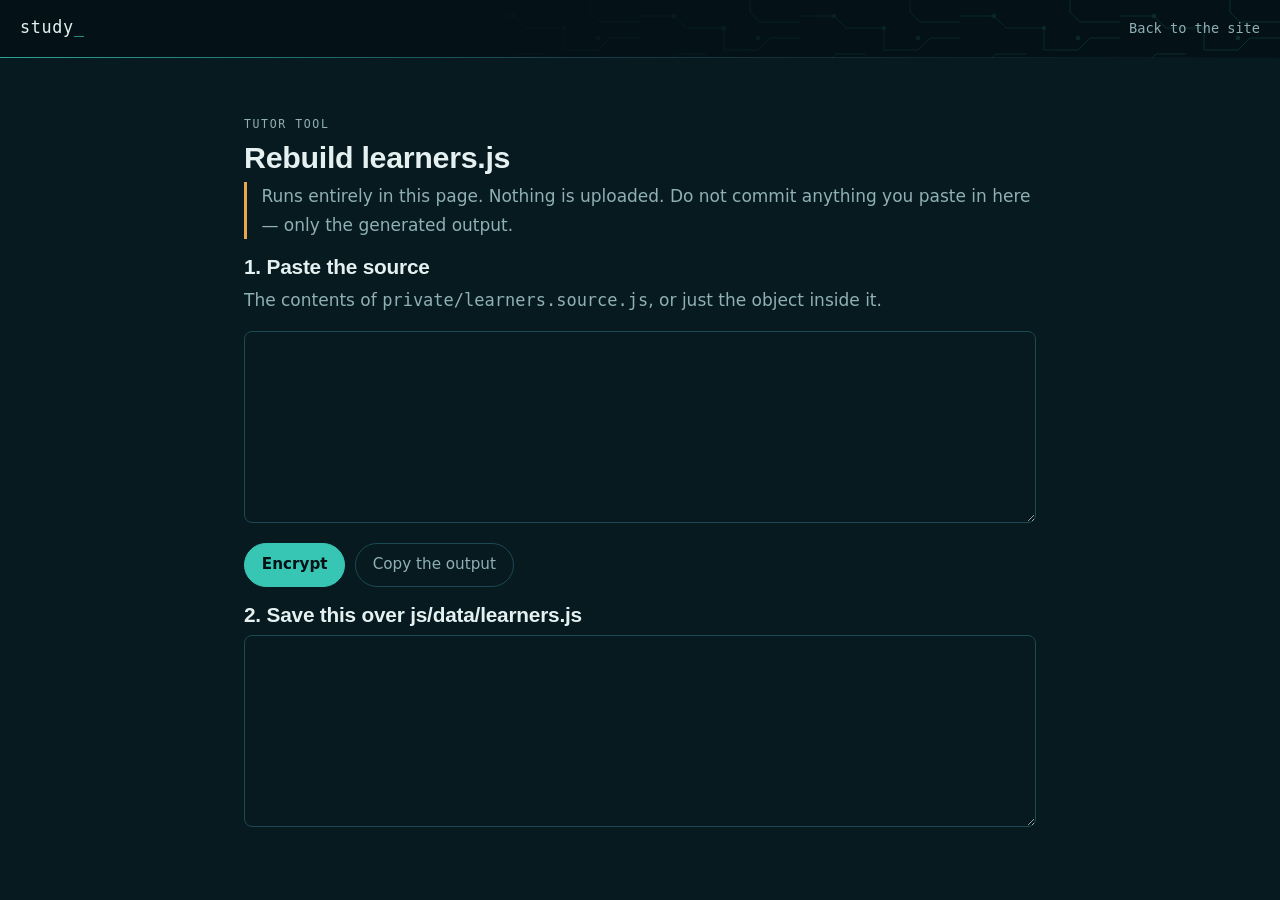
==== tools/encrypt.html @ 6f0c2e75 "Add files via upload" ====
<!DOCTYPE html>
<html lang="en">
<head>
<meta charset="utf-8">
<meta name="viewport" content="width=device-width, initial-scale=1">
<title>Rebuild learners.js</title>
<link rel="stylesheet" href="../css/style.css">
<style>
  .tool { max-width: 52rem; }
  .tool textarea {
    font-family: var(--font-mono); font-size: .85rem; width: 100%;
    min-height: 12rem; padding: .75rem; border: 1px solid var(--line);
    border-radius: 8px; background: var(--paper); color: var(--ink);
    resize: vertical; line-height: 1.5;
  }
  .tool textarea:focus { border-color: var(--teal); }
  .warn { border-left: 3px solid var(--amber); padding-left: .9rem; }
</style>
</head>
<body>

<header class="topbar">
  <span class="brand"><span class="brand-text">study<span class="brand-caret">_</span></span></span>
  <nav class="topnav"><a href="../index.html">Back to the site</a></nav>
  <div class="topbar-rule"></div>
</header>

<main class="stage">
<div class="page tool">

  <p class="eyebrow">Tutor tool</p>
  <h1>Rebuild learners.js</h1>

  <p class="warn muted">Runs entirely in this page. Nothing is uploaded.
  Do not commit anything you paste in here — only the generated output.</p>

  <h2>1. Paste the source</h2>
  <p class="muted">The contents of <code>private/learners.source.js</code>, or
  just the object inside it.</p>
  <textarea id="src" spellcheck="false"></textarea>

  <div class="btnrow">
    <button class="btn solid" id="go">Encrypt</button>
    <button class="btn quiet" id="copy">Copy the output</button>
  </div>

  <p id="status" class="muted"></p>

  <h2>2. Save this over js/data/learners.js</h2>
  <textarea id="out" spellcheck="false" readonly></textarea>

</div>
</main>

<script src="../js/crypto.js"></script>
<script>
(function () {
  var src = document.getElementById('src');
  var out = document.getElementById('out');
  var status = document.getElementById('status');

  var HEADER =
'/* ------------------------------------------------------------------\n' +
'   LEARNERS — generated file. Do not hand-edit.\n' +
'\n' +
'   Edit private/learners.source.js instead, then regenerate this with\n' +
'   tools/encrypt.html. The plaintext source is gitignored.\n' +
'\n' +
'   Each entry holds:\n' +
'     name    the child\'s name, in the clear because the login dropdown\n' +
'             has to render it\n' +
'     verify  a slow-derived check value for the password\n' +
'     data    levels, subjects, homework and topic queue, encrypted\n' +
'             with that password\n' +
'\n' +
'   So this file discloses who is taught. It does not disclose what any\n' +
'   named child is struggling with, which is the part that matters.\n' +
'\n' +
'   Still keep the repo private. This is defence in depth, not a reason\n' +
'   to relax the main protection.\n' +
'   ------------------------------------------------------------------ */\n\n' +
'window.LEARNERS = {\n';

  function parse(text) {
    var t = text.trim();
    var i = t.indexOf('{');
    var j = t.lastIndexOf('}');
    if (i < 0 || j < 0) throw new Error('No object found in that text.');
    return (new Function('return (' + t.slice(i, j + 1) + ');'))();
  }

  document.getElementById('go').addEventListener('click', function () {
    status.textContent = 'Working — the key derivation is slow on purpose.';
    out.value = '';

    setTimeout(function () {
      try {
        var source = parse(src.value);
        var slugs = Object.keys(source);
        if (!slugs.length) throw new Error('That object is empty.');

        var entries = slugs.map(function (slug) {
          var L = source[slug];
          if (!L.name) throw new Error(slug + ' has no name.');
          if (!L.password) throw new Error(slug + ' has no password.');
          if (!L.record) throw new Error(slug + ' has no record.');

          var blob = Crypt.encrypt(L.record, L.password);

          /* Refuse to emit anything that does not decrypt back. */
          if (JSON.stringify(Crypt.decrypt(blob, L.password)) !== JSON.stringify(L.record)) {
            throw new Error('Round trip failed for ' + slug + '. Nothing was written.');
          }

          var wrapped = blob.match(/.{1,64}/g)
            .map(function (x) { return "      '" + x + "'"; }).join(' +\n');

          return '\n  ' + slug + ': {\n' +
                 "    name: '" + L.name + "',\n" +
                 "    verify: '" + Crypt.verifier(L.password) + "',\n" +
                 '    data:\n' + wrapped + '\n  }';
        });

        out.value = HEADER + entries.join(',\n') + '\n\n};\n';
        status.textContent = slugs.length + ' learners encrypted and verified.';
      } catch (e) {
        status.textContent = 'Stopped: ' + e.message;
      }
    }, 20);
  });

  document.getElementById('copy').addEventListener('click', function () {
    if (!out.value) { status.textContent = 'Nothing to copy yet.'; return; }
    out.select();
    try { document.execCommand('copy'); status.textContent = 'Copied.'; }
    catch (e) { status.textContent = 'Select the box and copy manually.'; }
  });
})();
</script>

</body>
</html>
---- css/style.css ----
/* ============================================================
   Study — dark teal
   ============================================================ */
:root {
  /* Deep enough to be restful across an hour, with a single bright
     teal doing all the pointing. Amber appears only on hints and
     retries — never on anything that reads as a mark. */
  --paper:      #071A20;   /* page */
  --deep:       #041217;   /* header, deepest surface */
  --card:       #0C2830;   /* raised panels */
  --wash:       #10333D;   /* quiet fills */
  --line:       #1D4855;   /* borders */

  --ink:        #E4F1F0;
  --ink-soft:   #8FB0B4;

  --teal:       #38C6B4;   /* the one accent */
  --teal-d:     #21998C;
  --amber:      #E5A84C;
  --amber-wash: #2A2317;

  /* Circuit traces for the header and footer. Inline data URI, so no
     extra request and nothing to 404. */
  --trace: url("data:image/svg+xml,%3Csvg xmlns='http://www.w3.org/2000/svg' width='160' height='80' viewBox='0 0 160 80'%3E%3Cg fill='none' stroke='%2338C6B4' stroke-width='1'%3E%3Cpath d='M0 16h34l12 12h38'/%3E%3Cpath d='M84 28v22h34l12-12h30'/%3E%3Cpath d='M0 64h26l10-10h30'/%3E%3Cpath d='M110 0v12l10 10h40'/%3E%3C/g%3E%3Cg fill='%2338C6B4'%3E%3Ccircle cx='34' cy='16' r='2.2'/%3E%3Ccircle cx='84' cy='28' r='2.2'/%3E%3Ccircle cx='118' cy='38' r='2.2'/%3E%3Ccircle cx='26' cy='64' r='2.2'/%3E%3C/g%3E%3C/svg%3E");

  --rail-w: 3px;
  --radius: 10px;
  --measure: 42rem;

  --font-display: "Bricolage Grotesque", "Trebuchet MS", sans-serif;
  --font-body: "Atkinson Hyperlegible", "Verdana", system-ui, sans-serif;
  --font-mono: "IBM Plex Mono", ui-monospace, monospace;
}

* { box-sizing: border-box; }

html { -webkit-text-size-adjust: 100%; }

body {
  margin: 0;
  background: var(--paper);
  color: var(--ink);
  font-family: var(--font-body);
  font-size: 1.0625rem;
  line-height: 1.65;

  /* Column layout so the stage absorbs leftover height. */
  min-height: 100vh;
  display: flex;
  flex-direction: column;
}

h1, h2, h3 {
  font-family: var(--font-display);
  line-height: 1.15;
  margin: 0 0 .5rem;
  letter-spacing: -0.01em;
}

h1 { font-size: 1.9rem; }
h2 { font-size: 1.3rem; }
h3 { font-size: 1.05rem; }

p { margin: 0 0 1rem; }

a { color: var(--teal); }

:focus-visible {
  outline: 2px solid var(--amber);
  outline-offset: 2px;
}

.svg-defs { position: absolute; width: 0; height: 0; overflow: hidden; }

/* ============================================================
   Header
   ============================================================ */
.topbar {
  position: relative;
  display: flex;
  align-items: center;
  gap: 1rem;
  flex-wrap: wrap;
  padding: .9rem 1.25rem 1rem;
  background: var(--deep);
  color: var(--ink);
  overflow: hidden;
}

/* Traces drift in from the right and fade out before the wordmark. */
.topbar::after {
  content: "";
  position: absolute;
  inset: 0;
  background-image: var(--trace);
  background-repeat: repeat;
  background-size: 160px 80px;
  opacity: .16;
  -webkit-mask-image: linear-gradient(90deg, transparent 30%, #000 100%);
  mask-image: linear-gradient(90deg, transparent 30%, #000 100%);
  pointer-events: none;
}

.brand, .topnav { position: relative; z-index: 1; }

.brand {
  display: inline-flex;
  align-items: center;
  gap: .55rem;
  text-decoration: none;
  color: var(--ink);
}

.brand-mark {
  width: 1.55rem;
  height: 1.55rem;
  color: var(--teal);
  flex: none;
}

.brand-text {
  font-family: var(--font-mono);
  font-weight: 500;
  font-size: 1.05rem;
  letter-spacing: .04em;
}

.brand-caret {
  color: var(--teal);
  animation: blink 1.2s steps(1) infinite;
}

@keyframes blink { 0%, 55% { opacity: 1; } 56%, 100% { opacity: 0; } }

.topnav {
  display: flex;
  gap: 1.1rem;
  margin-left: auto;
  font-family: var(--font-mono);
  font-size: .85rem;
}

.topnav a {
  color: var(--ink-soft);
  text-decoration: none;
}

.topnav a:hover { color: var(--teal); }

/* Hairline under the header, brightest under the wordmark. */
.topbar-rule {
  position: absolute;
  left: 0; right: 0; bottom: 0;
  height: 1px;
  background: linear-gradient(90deg, var(--teal), var(--line) 45%, transparent);
  opacity: .8;
}

/* ============================================================
   Stage — short pages centre, long pages grow and scroll
   ============================================================ */
.stage {
  flex: 1 1 auto;
  display: flex;
  width: 100%;
}

.page {
  width: 100%;
  max-width: var(--measure);
  margin: auto;
  padding: 2.5rem 1.25rem 3rem;
}

/* ============================================================
   Footer
   ============================================================ */
.foot {
  position: relative;
  background: var(--deep);
  border-top: 1px solid var(--line);
  color: var(--ink-soft);
  font-size: .9rem;
  padding: 2.25rem 1.25rem 1.5rem;
}

.foot-trace {
  position: absolute;
  inset: 0;
  background-image: var(--trace);
  background-repeat: repeat;
  background-size: 160px 80px;
  opacity: .13;
  -webkit-mask-image: linear-gradient(180deg, #000, transparent 70%);
  mask-image: linear-gradient(180deg, #000, transparent 70%);
  pointer-events: none;
}

.foot-inner {
  position: relative;
  z-index: 1;
  max-width: var(--measure);
  margin: 0 auto;
  display: flex;
  flex-wrap: wrap;
  gap: 2rem;
  align-items: flex-start;
}

.foot-brand { flex: 1 1 12rem; }

.foot-mark {
  width: 1.6rem;
  height: 1.6rem;
  color: var(--teal);
  opacity: .85;
}

.foot-tag {
  font-family: var(--font-display);
  color: var(--ink);
  margin: .4rem 0 0;
  font-size: 1rem;
}

.foot-cols {
  flex: 2 1 20rem;
  display: flex;
  flex-wrap: wrap;
  gap: 2rem;
}

.foot-col {
  display: flex;
  flex-direction: column;
  gap: .3rem;
  min-width: 7.5rem;
}

.foot-head {
  font-family: var(--font-mono);
  font-size: .7rem;
  letter-spacing: .14em;
  text-transform: uppercase;
  color: var(--teal);
  margin: 0 0 .2rem;
}

.foot-col a { color: var(--ink-soft); text-decoration: none; }
.foot-col a:hover { color: var(--teal); }

.foot-soon { color: #4E717A; }

.foot-note {
  position: relative;
  z-index: 1;
  max-width: var(--measure);
  margin: 2rem auto 0;
  padding-top: 1rem;
  border-top: 1px solid var(--line);
  font-size: .8rem;
  text-align: center;
}

/* ============================================================
   Shared pieces
   ============================================================ */
.eyebrow {
  font-family: var(--font-mono);
  font-size: .72rem;
  letter-spacing: .14em;
  text-transform: uppercase;
  color: var(--ink-soft);
  margin: 0 0 .35rem;
}

.card {
  background: var(--card);
  border: 1px solid var(--line);
  border-radius: var(--radius);
  padding: 1.15rem 1.25rem;
  margin: 0 0 1rem;
}

.btn {
  font: inherit;
  font-size: .95rem;
  padding: .55rem 1.05rem;
  border-radius: 999px;
  border: 1.5px solid var(--teal);
  background: transparent;
  color: var(--teal);
  cursor: pointer;
  text-decoration: none;
  display: inline-block;
}

.btn:hover { background: var(--wash); }

.btn.solid {
  background: var(--teal);
  border-color: var(--teal);
  color: var(--deep);
  font-weight: 700;
}

.btn.solid:hover { background: var(--teal-d); border-color: var(--teal-d); }

.btn.quiet {
  border-color: var(--line);
  color: var(--ink-soft);
}

.btn.quiet:hover { color: var(--ink); }

.btn[disabled] { opacity: .55; cursor: default; }

.btnrow {
  display: flex;
  gap: .6rem;
  flex-wrap: wrap;
  margin-top: .75rem;
}

.muted { color: var(--ink-soft); }

.stub-note {
  font-size: .85rem;
  color: var(--ink-soft);
  border-left: 3px solid var(--line);
  padding-left: .75rem;
}

.hidden { display: none; }

/* ============================================================
   Login
   ============================================================ */
.loginbox {
  max-width: 20rem;
  margin: 0 auto;
  text-align: center;
}

.loginbox h1 { margin-bottom: 1.75rem; }

.field {
  text-align: left;
  margin: 0 0 1rem;
}

.field label {
  display: block;
  font-family: var(--font-mono);
  font-size: .72rem;
  letter-spacing: .12em;
  text-transform: uppercase;
  color: var(--ink-soft);
  margin-bottom: .35rem;
}

.textfield {
  font: inherit;
  width: 100%;
  padding: .65rem .75rem;
  border: 1.5px solid var(--line);
  border-radius: 8px;
  background: var(--paper);
  color: var(--ink);
}

.textfield:focus { border-color: var(--teal); }

.textfield.select {
  appearance: none;
  -webkit-appearance: none;
  background-image:
    linear-gradient(45deg, transparent 50%, var(--teal) 50%),
    linear-gradient(135deg, var(--teal) 50%, transparent 50%);
  background-position: right 1.05rem center, right .75rem center;
  background-size: 6px 6px, 6px 6px;
  background-repeat: no-repeat;
  padding-right: 2.25rem;
  cursor: pointer;
}

.textfield.select option { background: var(--card); color: var(--ink); }

.textfield.code {
  font-family: var(--font-mono);
  letter-spacing: .18em;
}

.loginbox .btnrow { justify-content: center; }
.loginbox .btn { min-width: 9rem; }

.gate-again {
  margin: .6rem 0 0;
  font-size: .9rem;
  color: var(--amber);
}

/* ============================================================
   One idea box
   ============================================================ */
.oneidea {
  background: var(--wash);
  border: 1px solid var(--line);
  border-left: 3px solid var(--teal);
  border-radius: var(--radius);
  padding: 1.15rem 1.25rem;
  margin: 0 0 1.5rem;
}

.oneidea p {
  font-family: var(--font-display);
  font-size: 1.25rem;
  line-height: 1.35;
  margin: 0;
  color: var(--ink);
}

/* ============================================================
   Ladder rail
   ============================================================ */
.ladder {
  list-style: none;
  margin: 0 0 1.75rem;
  padding: 0 0 0 1.5rem;
  border-left: var(--rail-w) solid var(--line);
}

.ladder li {
  position: relative;
  padding: .2rem 0;
  font-size: .92rem;
  color: var(--ink-soft);
}

.ladder li::before {
  content: "";
  position: absolute;
  left: calc(-1.5rem - var(--rail-w));
  top: .75rem;
  width: .7rem;
  height: .7rem;
  border-radius: 50%;
  background: var(--paper);
  border: var(--rail-w) solid var(--line);
}

.ladder li.done::before { background: var(--teal); border-color: var(--teal); }

.ladder li.here::before {
  background: var(--amber);
  border-color: var(--amber);
  box-shadow: 0 0 0 4px rgba(229,168,76,.15);
}

.ladder li.here { color: var(--ink); font-weight: 700; }

.ladder a { color: inherit; }

/* ============================================================
   Practice items
   ============================================================ */
.item {
  border: 1px solid var(--line);
  border-radius: var(--radius);
  background: var(--card);
  padding: 1rem 1.15rem;
  margin: 0 0 .9rem;
}

.item .q {
  font-size: 1.1rem;
  margin: 0 0 .5rem;
}

.item .num {
  font-family: var(--font-mono);
  font-size: .78rem;
  color: var(--ink-soft);
}

.scratch {
  font: inherit;
  font-family: var(--font-mono);
  width: 100%;
  min-height: 3.5rem;
  padding: .6rem .7rem;
  border: 1px solid var(--line);
  border-radius: 8px;
  background: var(--paper);
  color: var(--ink);
  resize: vertical;
}

.scratch:focus { border-color: var(--teal); }

.answer {
  margin-top: .8rem;
  padding: .8rem 1rem;
  background: var(--wash);
  border: 1px solid var(--line);
  border-radius: 8px;
}

.answer .label {
  font-family: var(--font-mono);
  font-size: .72rem;
  letter-spacing: .12em;
  text-transform: uppercase;
  color: var(--teal);
  display: block;
  margin-bottom: .2rem;
}

.hintbox {
  margin-top: .8rem;
  padding: .8rem 1rem;
  background: var(--amber-wash);
  border: 1px solid rgba(229,168,76,.3);
  border-radius: 8px;
  font-size: .95rem;
}

/* ============================================================
   Lists
   ============================================================ */
.tlist { list-style: none; margin: 0; padding: 0; }

.tlist li {
  border-bottom: 1px solid var(--line);
  padding: .7rem 0;
  display: flex;
  gap: .75rem;
  align-items: baseline;
}

.tlist li:last-child { border-bottom: 0; }

.tlist a { text-decoration: none; font-weight: 700; }

.tlist a:hover { text-decoration: underline; }

.tlist .meta {
  margin-left: auto;
  font-size: .8rem;
  font-family: var(--font-mono);
  color: var(--ink-soft);
  white-space: nowrap;
}

.subjblock { margin: 0 0 2rem; }

.depth-1 { padding-left: 1.25rem; }
.depth-2 { padding-left: 2.5rem; }
.depth-3 { padding-left: 3.75rem; }

/* ============================================================
   Print — a plain worksheet on white
   ============================================================ */
@media print {
  .topbar, .foot, .btnrow, .btn, .noprint,
  .answer, .hintbox, .ladder { display: none !important; }

  body {
    background: #FFF;
    color: #000;
    font-size: 12pt;
    display: block;
    min-height: 0;
  }

  .stage { display: block; }
  .page { max-width: none; margin: 0; padding: 0; }

  .item, .card {
    border: 1px solid #999;
    background: #FFF;
    break-inside: avoid;
  }

  .oneidea {
    background: #FFF;
    border: 1px solid #999;
    border-left: 3px solid #333;
  }

  .oneidea p, .item .q, h1, h2, h3 { color: #000; }
  .scratch { min-height: 5rem; background: #FFF; border-color: #999; }
}

@media (prefers-reduced-motion: reduce) {
  * { animation: none !important; transition: none !important; }
}

@media (max-width: 30rem) {
  h1 { font-size: 1.55rem; }
  .page { padding: 1.75rem 1rem 2.5rem; }
}
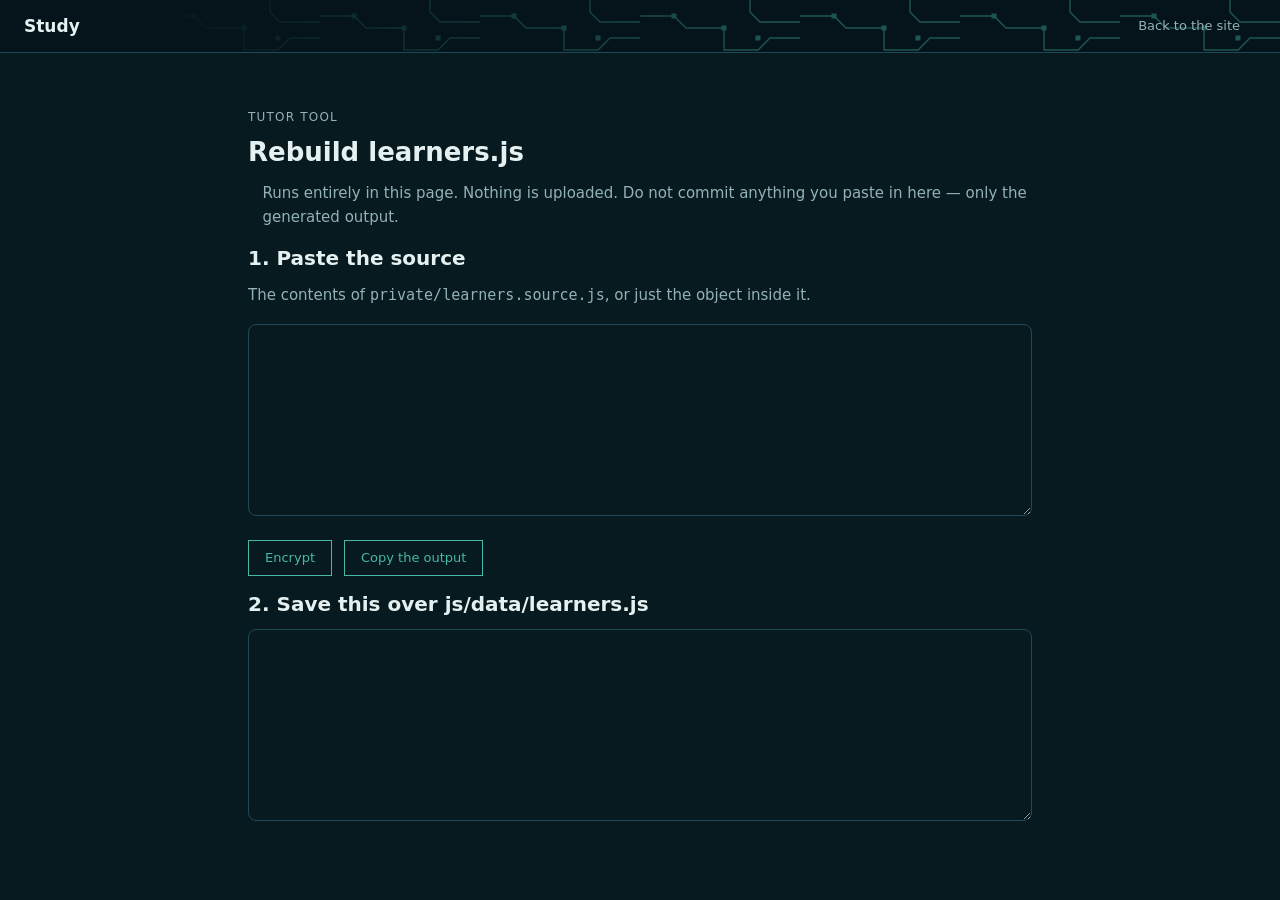
==== commit 0ff31591: "Add files via upload" ====
--- a/tools/encrypt.html
+++ b/tools/encrypt.html
@@ -8,7 +8,7 @@
 <style>
   .tool { max-width: 52rem; }
   .tool textarea {
-    font-family: var(--font-mono); font-size: .85rem; width: 100%;
+    font-family: var(--font); font-size: .85rem; width: 100%;
     min-height: 12rem; padding: .75rem; border: 1px solid var(--line);
     border-radius: 8px; background: var(--paper); color: var(--ink);
     resize: vertical; line-height: 1.5;
@@ -20,7 +20,7 @@
 <body>
 
 <header class="topbar">
-  <span class="brand"><span class="brand-text">study<span class="brand-caret">_</span></span></span>
+  <span class="brand"><span class="brand-text">Study</span></span>
   <nav class="topnav"><a href="../index.html">Back to the site</a></nav>
   <div class="topbar-rule"></div>
 </header>
--- a/css/style.css
+++ b/css/style.css
@@ -1,76 +1,133 @@
 /* ============================================================
-   Study — dark teal
-   ============================================================ */
+   Study
+   One typeface, one spacing scale, two themes.
+   ============================================================ */
+
 :root {
-  /* Deep enough to be restful across an hour, with a single bright
-     teal doing all the pointing. Amber appears only on hints and
-     retries — never on anything that reads as a mark. */
-  --paper:      #071A20;   /* page */
-  --deep:       #041217;   /* header, deepest surface */
-  --card:       #0C2830;   /* raised panels */
-  --wash:       #10333D;   /* quiet fills */
-  --line:       #1D4855;   /* borders */
-
-  --ink:        #E4F1F0;
-  --ink-soft:   #8FB0B4;
-
-  --teal:       #38C6B4;   /* the one accent */
-  --teal-d:     #21998C;
-  --amber:      #E5A84C;
-  --amber-wash: #2A2317;
-
-  /* Circuit traces for the header and footer. Inline data URI, so no
-     extra request and nothing to 404. */
-  --trace: url("data:image/svg+xml,%3Csvg xmlns='http://www.w3.org/2000/svg' width='160' height='80' viewBox='0 0 160 80'%3E%3Cg fill='none' stroke='%2338C6B4' stroke-width='1'%3E%3Cpath d='M0 16h34l12 12h38'/%3E%3Cpath d='M84 28v22h34l12-12h30'/%3E%3Cpath d='M0 64h26l10-10h30'/%3E%3Cpath d='M110 0v12l10 10h40'/%3E%3C/g%3E%3Cg fill='%2338C6B4'%3E%3Ccircle cx='34' cy='16' r='2.2'/%3E%3Ccircle cx='84' cy='28' r='2.2'/%3E%3Ccircle cx='118' cy='38' r='2.2'/%3E%3Ccircle cx='26' cy='64' r='2.2'/%3E%3C/g%3E%3C/svg%3E");
-
-  --rail-w: 3px;
-  --radius: 10px;
-  --measure: 42rem;
-
-  --font-display: "Bricolage Grotesque", "Trebuchet MS", sans-serif;
-  --font-body: "Atkinson Hyperlegible", "Verdana", system-ui, sans-serif;
-  --font-mono: "IBM Plex Mono", ui-monospace, monospace;
-}
-
-* { box-sizing: border-box; }
+  /* --- type: Verdana only. It is a system font, so nothing is
+         downloaded. DejaVu Sans is the closest Linux fallback. --- */
+  --font: Verdana, Geneva, "DejaVu Sans", sans-serif;
+
+  /* Verdana runs wide and tall for its point size, so the scale is a
+     step smaller than it would be for a narrower face. */
+  --fs-xs:  0.75rem;
+  --fs-sm:  0.8125rem;
+  --fs-md:  0.9375rem;
+  --fs-lg:  1.0625rem;
+  --fs-xl:  1.25rem;
+  --fs-2xl: 1.625rem;
+
+  --lh-tight: 1.25;
+  --lh-body:  1.65;
+
+  /* --- spacing: every margin and padding comes from here --- */
+  --s1: 0.25rem;
+  --s2: 0.5rem;
+  --s3: 0.75rem;
+  --s4: 1rem;
+  --s5: 1.5rem;
+  --s6: 2rem;
+  --s7: 3rem;
+
+  --measure:      52rem;   /* prose */
+  --measure-wide: 66rem;   /* card grids and lists */
+
+  --border: 1px;
+  --rail:   3px;
+
+  /* --- dark theme (default) ---
+     Primary teal, amber accent, and nothing else. The teal is muted
+     rather than neon on purpose. */
+  --bg:        #071A20;
+  --surface:   #0C2830;
+  --surface-2: #10333D;
+  --chrome:    #04141A;
+  --line:      #1E4A56;
+  --text:      #E4F1F0;
+  --text-2:    #93B2B5;
+  --primary:   #45B8A8;
+  --primary-h: #63CFC0;
+  --on-primary:#04141A;
+  --accent:    #E0A557;
+  --accent-bg: #241F16;
+
+  --trace: url("data:image/svg+xml,%3Csvg xmlns='http://www.w3.org/2000/svg' width='160' height='80' viewBox='0 0 160 80'%3E%3Cg fill='none' stroke='%2345B8A8' stroke-width='1.4'%3E%3Cpath d='M0 16h34l12 12h38'/%3E%3Cpath d='M84 28v22h34l12-12h30'/%3E%3Cpath d='M0 64h26l10-10h30'/%3E%3Cpath d='M110 0v12l10 10h40'/%3E%3Cpath d='M46 80v-14h24'/%3E%3C/g%3E%3Cg fill='%2345B8A8'%3E%3Crect x='31.5' y='13.5' width='5' height='5'/%3E%3Crect x='81.5' y='25.5' width='5' height='5'/%3E%3Crect x='115.5' y='35.5' width='5' height='5'/%3E%3Crect x='23.5' y='61.5' width='5' height='5'/%3E%3Crect x='67.5' y='63.5' width='5' height='5'/%3E%3C/g%3E%3C/svg%3E");
+  --trace-opacity: 0.4;
+}
+
+/* --- light theme: soft white, and the chrome moves with it --- */
+[data-theme="light"] {
+  --bg:        #F6F8F6;
+  --surface:   #FFFFFF;
+  --surface-2: #EAF1EF;
+  --chrome:    #FFFFFF;
+  --line:      #CBD9D6;
+  --text:      #11201F;
+  --text-2:    #526665;
+  --primary:   #0F7268;
+  --primary-h: #0A574F;
+  --on-primary:#FFFFFF;
+  --accent:    #915909;
+  --accent-bg: #FAF2E2;
+
+  --trace: url("data:image/svg+xml,%3Csvg xmlns='http://www.w3.org/2000/svg' width='160' height='80' viewBox='0 0 160 80'%3E%3Cg fill='none' stroke='%230F7268' stroke-width='1.4'%3E%3Cpath d='M0 16h34l12 12h38'/%3E%3Cpath d='M84 28v22h34l12-12h30'/%3E%3Cpath d='M0 64h26l10-10h30'/%3E%3Cpath d='M110 0v12l10 10h40'/%3E%3Cpath d='M46 80v-14h24'/%3E%3C/g%3E%3Cg fill='%230F7268'%3E%3Crect x='31.5' y='13.5' width='5' height='5'/%3E%3Crect x='81.5' y='25.5' width='5' height='5'/%3E%3Crect x='115.5' y='35.5' width='5' height='5'/%3E%3Crect x='23.5' y='61.5' width='5' height='5'/%3E%3Crect x='67.5' y='63.5' width='5' height='5'/%3E%3C/g%3E%3C/svg%3E");
+  --trace-opacity: 0.28;
+}
+
+/* ============================================================
+   Base
+   ============================================================ */
+*, *::before, *::after { box-sizing: border-box; }
 
 html { -webkit-text-size-adjust: 100%; }
 
 body {
   margin: 0;
-  background: var(--paper);
-  color: var(--ink);
-  font-family: var(--font-body);
-  font-size: 1.0625rem;
-  line-height: 1.65;
-
-  /* Column layout so the stage absorbs leftover height. */
   min-height: 100vh;
   display: flex;
   flex-direction: column;
+  background: var(--bg);
+  color: var(--text);
+  font-family: var(--font);
+  font-size: var(--fs-md);
+  line-height: var(--lh-body);
 }
 
 h1, h2, h3 {
-  font-family: var(--font-display);
-  line-height: 1.15;
-  margin: 0 0 .5rem;
-  letter-spacing: -0.01em;
-}
-
-h1 { font-size: 1.9rem; }
-h2 { font-size: 1.3rem; }
-h3 { font-size: 1.05rem; }
-
-p { margin: 0 0 1rem; }
-
-a { color: var(--teal); }
-
+  font-family: var(--font);
+  line-height: var(--lh-tight);
+  margin: 0 0 var(--s3);
+}
+
+h1 { font-size: var(--fs-2xl); font-weight: 700; }
+h2 { font-size: var(--fs-xl);  font-weight: 700; }
+h3 { font-size: var(--fs-lg);  font-weight: 700; }
+
+p  { margin: 0 0 var(--s4); }
+ul, ol { margin: 0 0 var(--s4); }
+
+a { color: var(--primary); text-underline-offset: 2px; }
+a:hover { color: var(--primary-h); }
+
+/* One focus treatment for everything focusable. */
 :focus-visible {
-  outline: 2px solid var(--amber);
+  outline: 2px solid var(--accent);
   outline-offset: 2px;
 }
 
 .svg-defs { position: absolute; width: 0; height: 0; overflow: hidden; }
+
+.muted { color: var(--text-2); }
+
+.eyebrow {
+  font-size: var(--fs-xs);
+  letter-spacing: 0.1em;
+  text-transform: uppercase;
+  color: var(--text-2);
+  margin: 0 0 var(--s2);
+}
+
+.hidden { display: none; }
 
 /* ============================================================
    Header
@@ -79,15 +136,14 @@
   position: relative;
   display: flex;
   align-items: center;
-  gap: 1rem;
+  gap: var(--s4);
   flex-wrap: wrap;
-  padding: .9rem 1.25rem 1rem;
-  background: var(--deep);
-  color: var(--ink);
+  padding: var(--s3) var(--s5);
+  background: var(--chrome);
+  border-bottom: var(--border) solid var(--line);
   overflow: hidden;
 }
 
-/* Traces drift in from the right and fade out before the wordmark. */
 .topbar::after {
   content: "";
   position: absolute;
@@ -95,9 +151,9 @@
   background-image: var(--trace);
   background-repeat: repeat;
   background-size: 160px 80px;
-  opacity: .16;
-  -webkit-mask-image: linear-gradient(90deg, transparent 30%, #000 100%);
-  mask-image: linear-gradient(90deg, transparent 30%, #000 100%);
+  opacity: var(--trace-opacity);
+  -webkit-mask-image: linear-gradient(90deg, transparent 10%, #000 60%);
+  mask-image: linear-gradient(90deg, transparent 10%, #000 60%);
   pointer-events: none;
 }
 
@@ -106,82 +162,66 @@
 .brand {
   display: inline-flex;
   align-items: center;
-  gap: .55rem;
+  gap: var(--s2);
   text-decoration: none;
-  color: var(--ink);
-}
-
-.brand-mark {
-  width: 1.55rem;
-  height: 1.55rem;
-  color: var(--teal);
-  flex: none;
-}
-
-.brand-text {
-  font-family: var(--font-mono);
-  font-weight: 500;
-  font-size: 1.05rem;
-  letter-spacing: .04em;
-}
-
-.brand-caret {
-  color: var(--teal);
-  animation: blink 1.2s steps(1) infinite;
-}
-
-@keyframes blink { 0%, 55% { opacity: 1; } 56%, 100% { opacity: 0; } }
-
+  color: var(--text);
+  font-weight: 700;
+  font-size: var(--fs-lg);
+}
+
+.brand:hover { color: var(--text); }
+
+.brand-mark { width: 1.4rem; height: 1.4rem; color: var(--primary); flex: none; }
+
+/* Nav sits at body scale, not shrunk to a footnote. */
 .topnav {
   display: flex;
-  gap: 1.1rem;
+  align-items: center;
+  gap: var(--s5);
   margin-left: auto;
-  font-family: var(--font-mono);
-  font-size: .85rem;
-}
-
-.topnav a {
-  color: var(--ink-soft);
+  font-size: var(--fs-sm);
+}
+
+.topnav a, .themebtn {
+  color: var(--text-2);
   text-decoration: none;
-}
-
-.topnav a:hover { color: var(--teal); }
-
-/* Hairline under the header, brightest under the wordmark. */
-.topbar-rule {
-  position: absolute;
-  left: 0; right: 0; bottom: 0;
-  height: 1px;
-  background: linear-gradient(90deg, var(--teal), var(--line) 45%, transparent);
-  opacity: .8;
-}
-
-/* ============================================================
-   Stage — short pages centre, long pages grow and scroll
-   ============================================================ */
-.stage {
-  flex: 1 1 auto;
-  display: flex;
-  width: 100%;
-}
+  background: none;
+  border: 0;
+  padding: 0;
+  font: inherit;
+  cursor: pointer;
+}
+
+.topnav a:hover, .themebtn:hover { color: var(--primary); }
+.topnav a:active, .themebtn:active { color: var(--primary-h); }
+
+.themebtn { display: inline-flex; align-items: center; gap: var(--s1); }
+.themebtn svg { width: 1rem; height: 1rem; flex: none; }
+
+/* ============================================================
+   Stage
+   ============================================================ */
+.stage { flex: 1 1 auto; display: flex; width: 100%; }
 
 .page {
   width: 100%;
   max-width: var(--measure);
   margin: auto;
-  padding: 2.5rem 1.25rem 3rem;
-}
+  padding: var(--s6) var(--s5) var(--s7);
+}
+
+.page.is-wide { max-width: var(--measure-wide); }
 
 /* ============================================================
    Footer
    ============================================================ */
 .foot {
   position: relative;
-  background: var(--deep);
-  border-top: 1px solid var(--line);
-  color: var(--ink-soft);
-  font-size: .9rem;
-  padding: 2.25rem 1.25rem 1.5rem;
+  background: var(--chrome);
+  border-top: var(--border) solid var(--line);
+  color: var(--text-2);
+  font-size: var(--fs-sm);
+  padding: var(--s6) var(--s5) var(--s5);
 }
 
 .foot-trace {
@@ -190,413 +230,563 @@
   background-image: var(--trace);
   background-repeat: repeat;
   background-size: 160px 80px;
-  opacity: .13;
-  -webkit-mask-image: linear-gradient(180deg, #000, transparent 70%);
-  mask-image: linear-gradient(180deg, #000, transparent 70%);
+  opacity: var(--trace-opacity);
+  -webkit-mask-image: linear-gradient(180deg, #000, transparent 85%);
+  mask-image: linear-gradient(180deg, #000, transparent 85%);
   pointer-events: none;
 }
 
 .foot-inner {
   position: relative;
   z-index: 1;
-  max-width: var(--measure);
+  max-width: var(--measure-wide);
   margin: 0 auto;
   display: flex;
   flex-wrap: wrap;
-  gap: 2rem;
+  gap: var(--s6);
   align-items: flex-start;
 }
 
 .foot-brand { flex: 1 1 12rem; }
-
-.foot-mark {
-  width: 1.6rem;
-  height: 1.6rem;
-  color: var(--teal);
-  opacity: .85;
-}
-
-.foot-tag {
-  font-family: var(--font-display);
-  color: var(--ink);
-  margin: .4rem 0 0;
-  font-size: 1rem;
-}
-
-.foot-cols {
-  flex: 2 1 20rem;
-  display: flex;
-  flex-wrap: wrap;
-  gap: 2rem;
-}
+.foot-mark { width: 1.4rem; height: 1.4rem; color: var(--primary); }
+.foot-tag { color: var(--text); margin: var(--s2) 0 0; }
+
+.foot-cols { flex: 2 1 20rem; display: flex; flex-wrap: wrap; gap: var(--s6); }
 
 .foot-col {
   display: flex;
   flex-direction: column;
-  gap: .3rem;
-  min-width: 7.5rem;
+  gap: var(--s1);
+  min-width: 8rem;
 }
 
 .foot-head {
-  font-family: var(--font-mono);
-  font-size: .7rem;
-  letter-spacing: .14em;
-  text-transform: uppercase;
-  color: var(--teal);
-  margin: 0 0 .2rem;
-}
-
-.foot-col a { color: var(--ink-soft); text-decoration: none; }
-.foot-col a:hover { color: var(--teal); }
-
-.foot-soon { color: #4E717A; }
+  font-size: var(--fs-xs);
+  letter-spacing: 0.1em;
+  text-transform: uppercase;
+  color: var(--primary);
+  margin: 0 0 var(--s1);
+}
+
+.foot-col a { color: var(--text-2); text-decoration: none; }
+.foot-col a:hover { color: var(--primary); text-decoration: underline; }
+.foot-soon { opacity: 0.6; }
 
 .foot-note {
   position: relative;
   z-index: 1;
-  max-width: var(--measure);
-  margin: 2rem auto 0;
-  padding-top: 1rem;
-  border-top: 1px solid var(--line);
-  font-size: .8rem;
+  max-width: var(--measure-wide);
+  margin: var(--s6) auto 0;
+  padding-top: var(--s4);
+  border-top: var(--border) solid var(--line);
+  font-size: var(--fs-xs);
   text-align: center;
 }
 
 /* ============================================================
-   Shared pieces
-   ============================================================ */
-.eyebrow {
-  font-family: var(--font-mono);
-  font-size: .72rem;
-  letter-spacing: .14em;
-  text-transform: uppercase;
-  color: var(--ink-soft);
-  margin: 0 0 .35rem;
-}
-
-.card {
-  background: var(--card);
-  border: 1px solid var(--line);
-  border-radius: var(--radius);
-  padding: 1.15rem 1.25rem;
-  margin: 0 0 1rem;
-}
-
+   Components
+   ============================================================ */
+
+/* Buttons look like buttons: filled or outlined, never like text. */
 .btn {
+  display: inline-block;
   font: inherit;
-  font-size: .95rem;
-  padding: .55rem 1.05rem;
-  border-radius: 999px;
-  border: 1.5px solid var(--teal);
+  font-size: var(--fs-sm);
+  line-height: 1.4;
+  padding: var(--s2) var(--s4);
+  border: var(--border) solid var(--primary);
   background: transparent;
-  color: var(--teal);
+  color: var(--primary);
+  text-decoration: none;
   cursor: pointer;
-  text-decoration: none;
-  display: inline-block;
-}
-
-.btn:hover { background: var(--wash); }
-
-.btn.solid {
-  background: var(--teal);
-  border-color: var(--teal);
-  color: var(--deep);
+  transition: background-color 0.12s ease, color 0.12s ease, border-color 0.12s ease;
+}
+
+.btn:hover { background: var(--surface-2); color: var(--primary-h); border-color: var(--primary-h); }
+.btn:active { background: var(--surface); }
+
+.btn-primary {
+  background: var(--primary);
+  border-color: var(--primary);
+  color: var(--on-primary);
   font-weight: 700;
 }
 
-.btn.solid:hover { background: var(--teal-d); border-color: var(--teal-d); }
-
-.btn.quiet {
+.btn-primary:hover {
+  background: var(--primary-h);
+  border-color: var(--primary-h);
+  color: var(--on-primary);
+}
+
+.btn-quiet { border-color: var(--line); color: var(--text-2); }
+.btn-quiet:hover { border-color: var(--text-2); color: var(--text); background: var(--surface-2); }
+
+.btn[disabled], .btn[aria-disabled="true"] {
+  opacity: 0.5;
+  cursor: not-allowed;
+  background: transparent;
+  color: var(--text-2);
   border-color: var(--line);
-  color: var(--ink-soft);
-}
-
-.btn.quiet:hover { color: var(--ink); }
-
-.btn[disabled] { opacity: .55; cursor: default; }
-
-.btnrow {
-  display: flex;
-  gap: .6rem;
-  flex-wrap: wrap;
-  margin-top: .75rem;
-}
-
-.muted { color: var(--ink-soft); }
-
-.stub-note {
-  font-size: .85rem;
-  color: var(--ink-soft);
-  border-left: 3px solid var(--line);
-  padding-left: .75rem;
-}
-
-.hidden { display: none; }
-
-/* ============================================================
-   Login
-   ============================================================ */
-.loginbox {
-  max-width: 20rem;
-  margin: 0 auto;
-  text-align: center;
-}
-
-.loginbox h1 { margin-bottom: 1.75rem; }
-
-.field {
-  text-align: left;
-  margin: 0 0 1rem;
-}
-
-.field label {
-  display: block;
-  font-family: var(--font-mono);
-  font-size: .72rem;
-  letter-spacing: .12em;
-  text-transform: uppercase;
-  color: var(--ink-soft);
-  margin-bottom: .35rem;
-}
-
-.textfield {
+}
+
+.btnrow { display: flex; gap: var(--s3); flex-wrap: wrap; margin-top: var(--s4); }
+
+/* Cards and panels share one surface treatment. */
+.card, .panel {
+  background: var(--surface);
+  border: var(--border) solid var(--line);
+  padding: var(--s4);
+  margin: 0 0 var(--s4);
+}
+
+.panel { padding: var(--s5); margin-bottom: var(--s5); }
+
+.panel-label {
+  font-size: var(--fs-xs);
+  letter-spacing: 0.1em;
+  text-transform: uppercase;
+  color: var(--primary);
+  margin: 0 0 var(--s4);
+}
+
+.panel-foot { display: flex; justify-content: flex-end; margin-top: var(--s4); }
+
+/* Inputs share one treatment too. */
+.textfield, .scratch, .suggestbox {
   font: inherit;
+  font-size: var(--fs-md);
   width: 100%;
-  padding: .65rem .75rem;
-  border: 1.5px solid var(--line);
-  border-radius: 8px;
-  background: var(--paper);
-  color: var(--ink);
-}
-
-.textfield:focus { border-color: var(--teal); }
-
-.textfield.select {
+  padding: var(--s2) var(--s3);
+  border: var(--border) solid var(--line);
+  background: var(--bg);
+  color: var(--text);
+}
+
+.textfield:hover, .scratch:hover, .suggestbox:hover { border-color: var(--text-2); }
+.textfield:focus, .scratch:focus, .suggestbox:focus { border-color: var(--primary); }
+
+.scratch { min-height: 3.5rem; resize: vertical; }
+.suggestbox { min-height: 6rem; resize: vertical; }
+
+.select {
   appearance: none;
   -webkit-appearance: none;
   background-image:
-    linear-gradient(45deg, transparent 50%, var(--teal) 50%),
-    linear-gradient(135deg, var(--teal) 50%, transparent 50%);
-  background-position: right 1.05rem center, right .75rem center;
+    linear-gradient(45deg, transparent 50%, currentColor 50%),
+    linear-gradient(135deg, currentColor 50%, transparent 50%);
+  background-position: right 1.05rem center, right 0.75rem center;
   background-size: 6px 6px, 6px 6px;
   background-repeat: no-repeat;
-  padding-right: 2.25rem;
+  padding-right: var(--s6);
   cursor: pointer;
 }
 
-.textfield.select option { background: var(--card); color: var(--ink); }
-
-.textfield.code {
-  font-family: var(--font-mono);
-  letter-spacing: .18em;
-}
-
-.loginbox .btnrow { justify-content: center; }
-.loginbox .btn { min-width: 9rem; }
-
-.gate-again {
-  margin: .6rem 0 0;
-  font-size: .9rem;
-  color: var(--amber);
-}
-
-/* ============================================================
-   One idea box
+.select option { background: var(--surface); color: var(--text); }
+
+/* ============================================================
+   Login
+   ============================================================ */
+.loginbox { max-width: 20rem; margin: 0 auto; text-align: center; }
+.loginbox h1 { margin-bottom: var(--s6); }
+
+.field { text-align: left; margin: 0 0 var(--s4); }
+
+.field label {
+  display: block;
+  font-size: var(--fs-xs);
+  letter-spacing: 0.08em;
+  text-transform: uppercase;
+  color: var(--text-2);
+  margin-bottom: var(--s1);
+}
+
+.loginbox .btnrow { justify-content: center; margin-top: var(--s5); }
+.loginbox .btn { min-width: 10rem; }
+
+.gate-again { margin: var(--s3) 0 0; font-size: var(--fs-sm); color: var(--accent); }
+
+/* ============================================================
+   Dashboard
+   ============================================================ */
+.ugrid {
+  display: grid;
+  grid-template-columns: repeat(auto-fill, minmax(14rem, 1fr));
+  gap: var(--s3);
+}
+
+.ucard {
+  display: flex;
+  flex-direction: column;
+  gap: var(--s2);
+  padding: var(--s4);
+  border: var(--border) solid var(--line);
+  background: var(--bg);
+  text-decoration: none;
+  color: var(--text);
+  transition: border-color 0.12s ease;
+}
+
+a.ucard:hover { border-color: var(--primary); }
+a.ucard:active { background: var(--surface-2); }
+
+.ucard-title { font-size: var(--fs-lg); font-weight: 700; line-height: var(--lh-tight); }
+.ucard-blurb { flex: 1 1 auto; font-size: var(--fs-sm); color: var(--text-2); }
+
+.ucard-state {
+  font-size: var(--fs-xs);
+  letter-spacing: 0.08em;
+  text-transform: uppercase;
+  color: var(--primary);
+}
+
+.ucard.is-soon { border-style: dashed; background: transparent; }
+.ucard.is-soon .ucard-title,
+.ucard.is-soon .ucard-state { color: var(--text-2); }
+.ucard.is-done .ucard-state { color: var(--text-2); }
+.ucard.is-hidden { display: none; }
+
+.pgrid {
+  display: grid;
+  grid-template-columns: repeat(auto-fit, minmax(12rem, 1fr));
+  gap: var(--s5);
+}
+
+.pcell {
+  display: flex;
+  flex-direction: column;
+  gap: var(--s1);
+  padding-left: var(--s3);
+  border-left: 2px solid var(--line);
+}
+
+.pcell-label {
+  font-size: var(--fs-xs);
+  letter-spacing: 0.08em;
+  text-transform: uppercase;
+  color: var(--text-2);
+}
+
+.pcell-big { font-size: var(--fs-lg); font-weight: 700; line-height: var(--lh-tight); }
+.pcell-small { font-size: var(--fs-sm); color: var(--text-2); }
+
+.suggest-prompt { margin: 0 0 var(--s3); }
+.suggest-note { font-size: var(--fs-sm); margin: var(--s3) 0 0; min-height: 1.2em; }
+
+/* ============================================================
+   Unit page
+   ============================================================ */
+.unit-pos { font-size: var(--fs-sm); color: var(--primary); margin: 0 0 var(--s4); }
+
+.ulist { list-style: none; margin: 0; padding: 0; border-top: var(--border) solid var(--line); }
+
+.urow {
+  display: flex;
+  align-items: flex-start;
+  gap: var(--s4);
+  padding: var(--s3) var(--s2);
+  border-bottom: var(--border) solid var(--line);
+}
+
+.urow-num { flex: 0 0 1.75rem; font-size: var(--fs-sm); color: var(--text-2); }
+.urow-main { flex: 1 1 auto; min-width: 0; text-decoration: none; display: block; }
+.urow-title { display: block; font-weight: 700; color: var(--text); }
+.urow-main:hover .urow-title { color: var(--primary); text-decoration: underline; }
+.urow-idea { display: block; font-size: var(--fs-sm); color: var(--text-2); }
+
+.urow-state {
+  flex: 0 0 auto;
+  font-size: var(--fs-xs);
+  letter-spacing: 0.08em;
+  text-transform: uppercase;
+  color: var(--text-2);
+}
+
+.urow.is-next { border-left: var(--rail) solid var(--primary); padding-left: var(--s3); }
+.urow.is-next .urow-state { color: var(--primary); }
+.urow.is-done .urow-title { color: var(--text-2); font-weight: 400; }
+
+/* ============================================================
+   Lesson
    ============================================================ */
 .oneidea {
-  background: var(--wash);
-  border: 1px solid var(--line);
-  border-left: 3px solid var(--teal);
-  border-radius: var(--radius);
-  padding: 1.15rem 1.25rem;
-  margin: 0 0 1.5rem;
-}
-
-.oneidea p {
-  font-family: var(--font-display);
-  font-size: 1.25rem;
-  line-height: 1.35;
-  margin: 0;
-  color: var(--ink);
-}
-
-/* ============================================================
-   Ladder rail
-   ============================================================ */
+  background: var(--surface-2);
+  border: var(--border) solid var(--line);
+  border-left: var(--rail) solid var(--primary);
+  padding: var(--s4);
+  margin: 0 0 var(--s5);
+}
+
+.oneidea p { font-size: var(--fs-lg); font-weight: 700; line-height: 1.4; margin: 0; }
+
+.sect { margin: 0 0 var(--s6); }
+.sect h2 { font-size: var(--fs-lg); margin-bottom: var(--s3); }
+
+.plainlist { list-style: none; margin: 0 0 var(--s4); padding: 0; }
+
+.plainlist li {
+  padding: var(--s1) 0 var(--s1) var(--s3);
+  border-left: 2px solid var(--line);
+  margin-bottom: var(--s1);
+}
+
+/* Worked examples. Columns are held by the table, not by a monospaced
+   font, so they stay aligned in Verdana. */
+.example {
+  background: var(--surface);
+  border: var(--border) solid var(--line);
+  border-left: var(--rail) solid var(--primary);
+  padding: var(--s3) var(--s4) var(--s4);
+  margin: 0 0 var(--s4);
+}
+
+.example-label {
+  display: block;
+  font-size: var(--fs-xs);
+  letter-spacing: 0.1em;
+  text-transform: uppercase;
+  color: var(--primary);
+  margin-bottom: var(--s3);
+}
+
+.ex-table { border-collapse: collapse; width: 100%; font-size: var(--fs-sm); }
+.ex-table td { padding: var(--s1) var(--s4) var(--s1) 0; vertical-align: top; }
+.ex-table td:last-child { padding-right: 0; }
+.ex-table td.ex-pad { width: var(--s5); }
+.ex-table tr.ex-gap td { padding: 0; height: var(--s3); }
+
+.rule {
+  background: var(--surface-2);
+  border: var(--border) solid var(--line);
+  border-left: var(--rail) solid var(--accent);
+  padding: var(--s3) var(--s4);
+  margin: 0 0 var(--s4);
+}
+
+.rule-label {
+  display: block;
+  font-size: var(--fs-xs);
+  letter-spacing: 0.1em;
+  text-transform: uppercase;
+  color: var(--accent);
+  margin-bottom: var(--s1);
+}
+
+.rule p { margin: 0; font-weight: 700; }
+
+.note {
+  font-size: var(--fs-sm);
+  color: var(--text-2);
+  border-left: 2px solid var(--accent);
+  padding-left: var(--s3);
+  margin: 0 0 var(--s4);
+}
+
+.note strong { color: var(--accent); }
+
+.careful {
+  background: var(--surface);
+  border: var(--border) solid var(--line);
+  border-left: var(--rail) solid var(--accent);
+  padding: var(--s3) var(--s4);
+  margin: 0 0 var(--s3);
+}
+
+.careful p { margin: 0; }
+.careful-head { font-weight: 700; margin-bottom: var(--s1) !important; }
+.careful-link { margin-top: var(--s2) !important; font-size: var(--fs-sm); }
+
+.stub-note {
+  font-size: var(--fs-sm);
+  color: var(--text-2);
+  border-left: 2px solid var(--line);
+  padding-left: var(--s3);
+}
+
+/* Prerequisite rail */
 .ladder {
   list-style: none;
-  margin: 0 0 1.75rem;
-  padding: 0 0 0 1.5rem;
-  border-left: var(--rail-w) solid var(--line);
-}
-
-.ladder li {
-  position: relative;
-  padding: .2rem 0;
-  font-size: .92rem;
-  color: var(--ink-soft);
-}
+  margin: 0 0 var(--s5);
+  padding: 0 0 0 var(--s5);
+  border-left: var(--rail) solid var(--line);
+}
+
+.ladder li { position: relative; padding: var(--s1) 0; font-size: var(--fs-sm); color: var(--text-2); }
 
 .ladder li::before {
   content: "";
   position: absolute;
-  left: calc(-1.5rem - var(--rail-w));
-  top: .75rem;
-  width: .7rem;
-  height: .7rem;
-  border-radius: 50%;
-  background: var(--paper);
-  border: var(--rail-w) solid var(--line);
-}
-
-.ladder li.done::before { background: var(--teal); border-color: var(--teal); }
-
-.ladder li.here::before {
-  background: var(--amber);
-  border-color: var(--amber);
-  box-shadow: 0 0 0 4px rgba(229,168,76,.15);
-}
-
-.ladder li.here { color: var(--ink); font-weight: 700; }
-
+  left: calc(-1 * var(--s5) - var(--rail));
+  top: 0.7rem;
+  width: 0.6rem;
+  height: 0.6rem;
+  background: var(--bg);
+  border: var(--rail) solid var(--line);
+}
+
+.ladder li.done::before { background: var(--primary); border-color: var(--primary); }
+.ladder li.here::before { background: var(--accent); border-color: var(--accent); }
+.ladder li.here { color: var(--text); font-weight: 700; }
 .ladder a { color: inherit; }
 
-/* ============================================================
-   Practice items
-   ============================================================ */
+/* Practice */
 .item {
-  border: 1px solid var(--line);
-  border-radius: var(--radius);
-  background: var(--card);
-  padding: 1rem 1.15rem;
-  margin: 0 0 .9rem;
-}
-
-.item .q {
-  font-size: 1.1rem;
-  margin: 0 0 .5rem;
-}
-
-.item .num {
-  font-family: var(--font-mono);
-  font-size: .78rem;
-  color: var(--ink-soft);
-}
-
-.scratch {
-  font: inherit;
-  font-family: var(--font-mono);
-  width: 100%;
-  min-height: 3.5rem;
-  padding: .6rem .7rem;
-  border: 1px solid var(--line);
-  border-radius: 8px;
-  background: var(--paper);
-  color: var(--ink);
-  resize: vertical;
-}
-
-.scratch:focus { border-color: var(--teal); }
+  border: var(--border) solid var(--line);
+  background: var(--surface);
+  padding: var(--s4);
+  margin: 0 0 var(--s3);
+}
+
+.item .q { font-size: var(--fs-lg); margin: 0 0 var(--s2); }
+.item .num { font-size: var(--fs-xs); color: var(--text-2); }
 
 .answer {
-  margin-top: .8rem;
-  padding: .8rem 1rem;
-  background: var(--wash);
-  border: 1px solid var(--line);
-  border-radius: 8px;
+  margin-top: var(--s3);
+  padding: var(--s3) var(--s4);
+  background: var(--surface-2);
+  border: var(--border) solid var(--line);
 }
 
 .answer .label {
-  font-family: var(--font-mono);
-  font-size: .72rem;
-  letter-spacing: .12em;
-  text-transform: uppercase;
-  color: var(--teal);
   display: block;
-  margin-bottom: .2rem;
+  font-size: var(--fs-xs);
+  letter-spacing: 0.1em;
+  text-transform: uppercase;
+  color: var(--primary);
+  margin-bottom: var(--s1);
 }
 
 .hintbox {
-  margin-top: .8rem;
-  padding: .8rem 1rem;
-  background: var(--amber-wash);
-  border: 1px solid rgba(229,168,76,.3);
-  border-radius: 8px;
-  font-size: .95rem;
-}
-
-/* ============================================================
-   Lists
+  margin-top: var(--s3);
+  padding: var(--s3) var(--s4);
+  background: var(--accent-bg);
+  border: var(--border) solid var(--accent);
+  font-size: var(--fs-sm);
+}
+
+/* Previous / next */
+.pager {
+  display: flex;
+  align-items: center;
+  gap: var(--s4);
+  margin-top: var(--s6);
+  padding-top: var(--s4);
+  border-top: var(--border) solid var(--line);
+}
+
+.pager a {
+  flex: 1 1 0;
+  min-width: 0;
+  text-decoration: none;
+  border: var(--border) solid var(--line);
+  padding: var(--s2) var(--s3);
+  background: var(--surface);
+  transition: border-color 0.12s ease;
+}
+
+.pager a:hover { border-color: var(--primary); }
+.pager-next { text-align: right; }
+
+.pager-dir {
+  display: block;
+  font-size: var(--fs-xs);
+  letter-spacing: 0.08em;
+  text-transform: uppercase;
+  color: var(--primary);
+}
+
+.pager-name {
+  display: block;
+  color: var(--text);
+  font-size: var(--fs-sm);
+  overflow: hidden;
+  text-overflow: ellipsis;
+  white-space: nowrap;
+}
+
+.pager-count { flex: 0 0 auto; font-size: var(--fs-xs); color: var(--text-2); }
+.pager > span:empty { flex: 1 1 0; }
+
+/* ============================================================
+   Map
    ============================================================ */
 .tlist { list-style: none; margin: 0; padding: 0; }
 
 .tlist li {
-  border-bottom: 1px solid var(--line);
-  padding: .7rem 0;
-  display: flex;
-  gap: .75rem;
+  border-bottom: var(--border) solid var(--line);
+  padding: var(--s3) 0;
+  display: flex;
+  gap: var(--s3);
   align-items: baseline;
 }
 
 .tlist li:last-child { border-bottom: 0; }
-
 .tlist a { text-decoration: none; font-weight: 700; }
-
 .tlist a:hover { text-decoration: underline; }
 
 .tlist .meta {
   margin-left: auto;
-  font-size: .8rem;
-  font-family: var(--font-mono);
-  color: var(--ink-soft);
+  font-size: var(--fs-xs);
+  color: var(--text-2);
   white-space: nowrap;
 }
 
-.subjblock { margin: 0 0 2rem; }
-
-.depth-1 { padding-left: 1.25rem; }
-.depth-2 { padding-left: 2.5rem; }
-.depth-3 { padding-left: 3.75rem; }
-
-/* ============================================================
-   Print — a plain worksheet on white
+.subjblock { margin: 0 0 var(--s6); }
+.depth-1 { padding-left: var(--s5); }
+.depth-2 { padding-left: var(--s7); }
+.depth-3 { padding-left: calc(var(--s7) + var(--s5)); }
+
+/* ============================================================
+   Narrow screens — laid out for the screen, not stacked desktop
+   ============================================================ */
+@media (max-width: 40rem) {
+  :root { --fs-2xl: 1.4rem; --fs-xl: 1.15rem; }
+
+  .topbar { padding: var(--s3) var(--s4); gap: var(--s3); }
+  .topnav { gap: var(--s4); width: 100%; margin-left: 0; justify-content: space-between; }
+  .page { padding: var(--s5) var(--s4) var(--s6); }
+  .panel { padding: var(--s4); }
+
+  .ugrid { grid-template-columns: 1fr; }
+  .pgrid { gap: var(--s4); }
+
+  /* The lesson number and status move out of the way; the title gets
+     the full width rather than a squeezed middle column. */
+  .urow { flex-wrap: wrap; gap: var(--s2); }
+  .urow-num { flex: 0 0 auto; }
+  .urow-main { flex: 1 1 100%; order: 3; }
+  .urow-state { margin-left: auto; }
+
+  .pager { flex-wrap: wrap; }
+  .pager a { flex: 1 1 100%; text-align: left; }
+  .pager-count { order: 3; width: 100%; text-align: center; }
+
+  .foot-cols { gap: var(--s5); }
+  .ex-table { font-size: var(--fs-xs); }
+}
+
+/* ============================================================
+   Print
    ============================================================ */
 @media print {
   .topbar, .foot, .btnrow, .btn, .noprint,
-  .answer, .hintbox, .ladder { display: none !important; }
-
-  body {
-    background: #FFF;
-    color: #000;
-    font-size: 12pt;
-    display: block;
-    min-height: 0;
-  }
-
+  .answer, .hintbox, .ladder, .pager,
+  .panel-foot, .suggestbox, .themebtn { display: none !important; }
+
+  body { background: #FFF; color: #000; font-size: 11pt; display: block; min-height: 0; }
   .stage { display: block; }
   .page { max-width: none; margin: 0; padding: 0; }
 
-  .item, .card {
+  .item, .card, .panel, .example, .rule, .careful {
+    background: #FFF;
     border: 1px solid #999;
-    background: #FFF;
     break-inside: avoid;
   }
 
-  .oneidea {
-    background: #FFF;
-    border: 1px solid #999;
-    border-left: 3px solid #333;
-  }
-
-  .oneidea p, .item .q, h1, h2, h3 { color: #000; }
+  .oneidea { background: #FFF; border: 1px solid #999; border-left: 3px solid #333; }
+  h1, h2, h3, p, td, .item .q, .oneidea p { color: #000; }
   .scratch { min-height: 5rem; background: #FFF; border-color: #999; }
 }
 
 @media (prefers-reduced-motion: reduce) {
-  * { animation: none !important; transition: none !important; }
-}
-
-@media (max-width: 30rem) {
-  h1 { font-size: 1.55rem; }
-  .page { padding: 1.75rem 1rem 2.5rem; }
-}
+  *, *::before, *::after { transition: none !important; animation: none !important; }
+}
